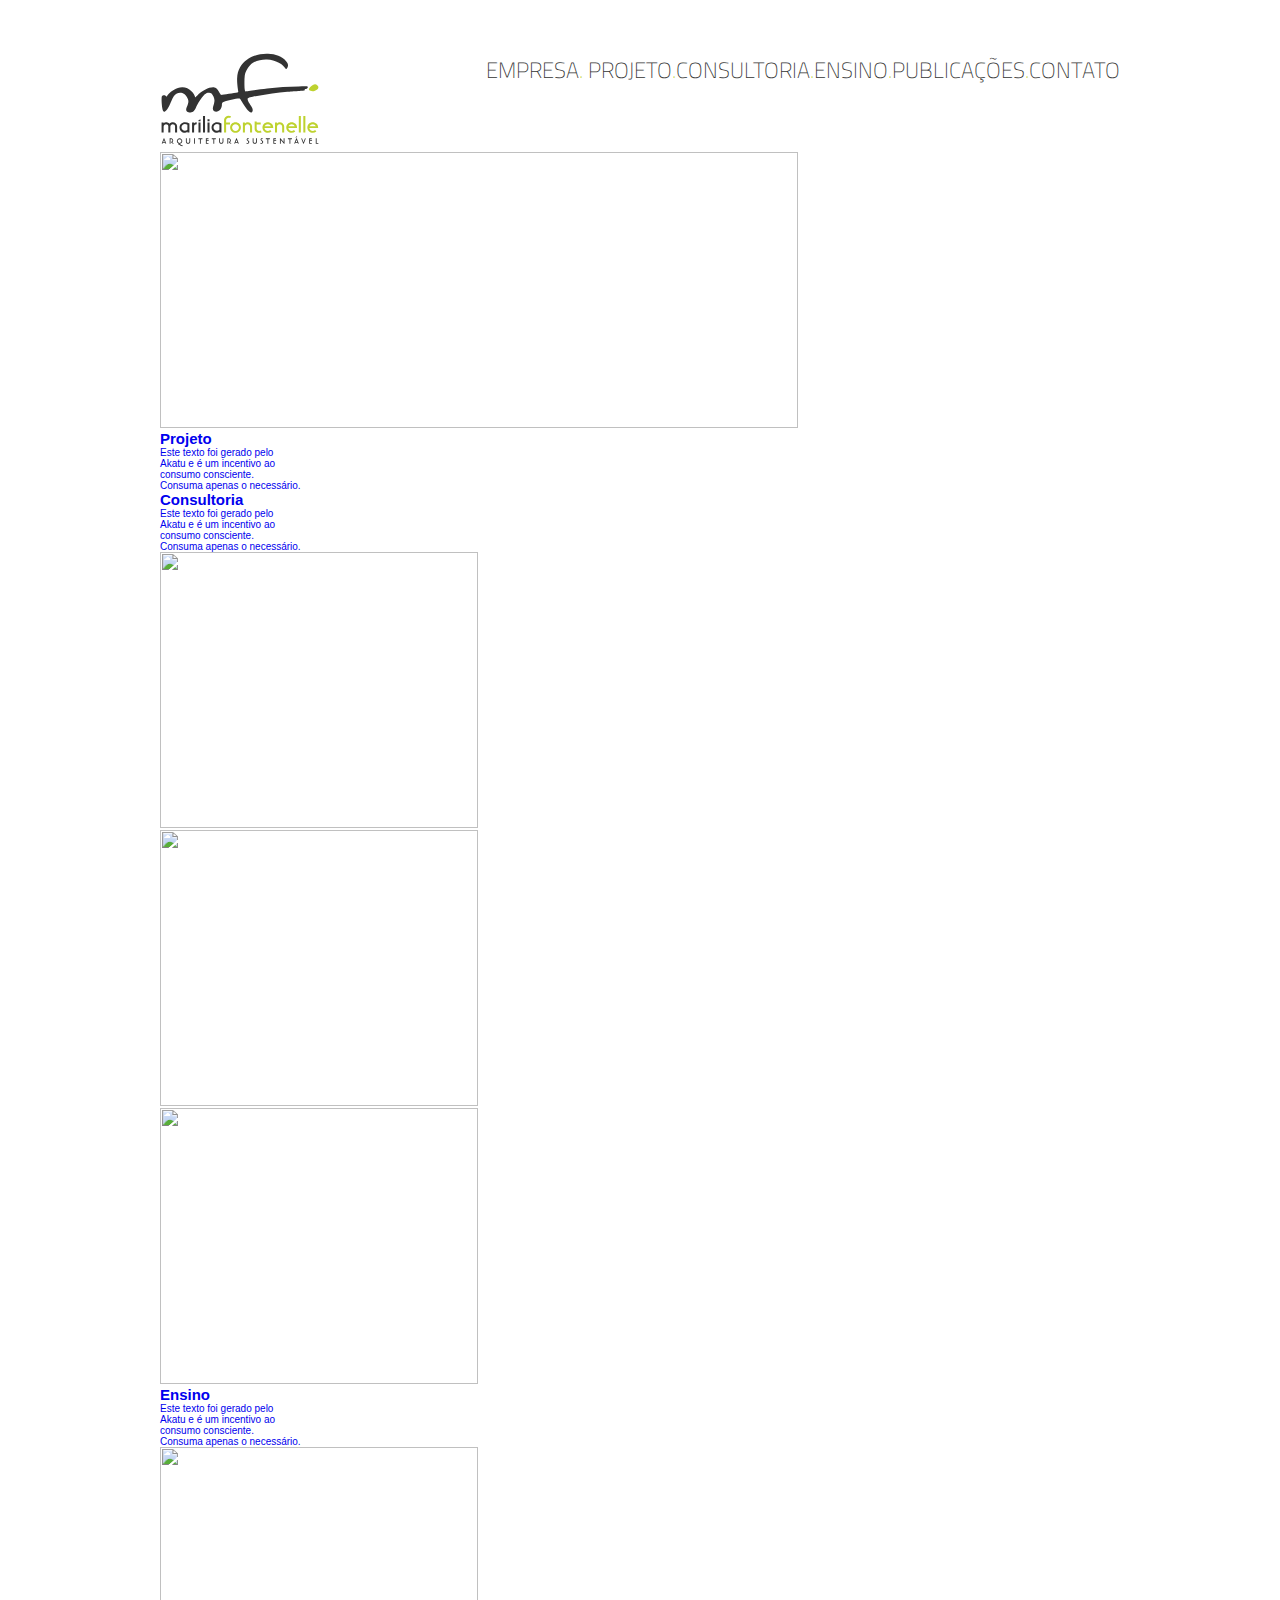
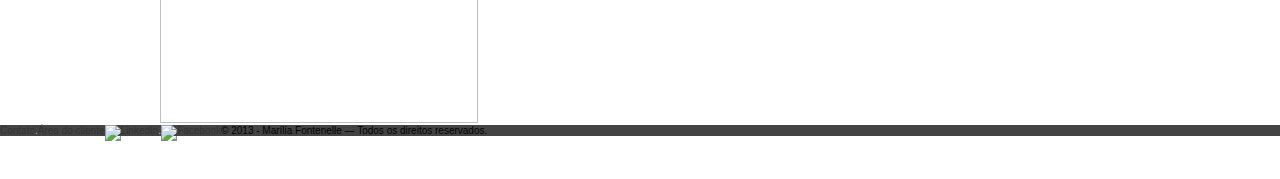
==== static/index.html @ a965dfe5 "Just starting to play." ====
<!doctype html>
<html lang="pt-br">
<head>
	<meta charset="UTF-8">
	<title>Marília Fontenelle | Arquitetura Sustentável</title>
	<link href="css/screen.css" media="screen" rel="stylesheet">
</head>
<body>
	<div class="wrap">
		<header class="head">
			<h1 class="logo"><img src="img/logo.svg" alt="Marília Fontenelle" class="logo-img" width="160" height="94"></h1>
			<nav class="nav">
				<ul class="menu">
					<li class="menu-item"><a href="#">Empresa</a></li>
					<li class="menu-item">
						<a href="#">Projeto</a>
						<ul class="submenu">
							<li class="menu-item"><a href="#">Arquitetura</a></li>
							<li class="menu-item"><a href="#">Interiores</a></li>
							<li class="menu-item"><a href="#">Portfolio</a></li>
						</ul>
					</li>
					<li class="menu-item"><a href="#">Consultoria</a></li>
					<li class="menu-item"><a href="#">Ensino</a></li>
					<li class="menu-item"><a href="#">Publicações</a></li>
					<li class="menu-item item-contato"><a href="#">Contato</a></li>
				</ul>
				<ul class="lang-menu">
					<li class="lang-item"><a href="#">Português</a></li>
					<li class="lang-item"><a href="#">Inglês</a></li>
				</ul>
			</nav>
		</header>
		<hr>
		<div class="body" role="main">
			<div class="mosaic">
				<div class="mosaic-row">
					<div class="mosaic-wide"><img src="" alt="" class="block" width="638" height="276"></div>
					<div class="mosaic-text">
						<a href="#">
							<h2 class="mosaic-title">Projeto</h2>
							<p class="mosaic-excerpt">Este texto foi gerado pelo<br>Akatu e é um incentivo ao<br>consumo consciente.<br>Consuma apenas o necessário.</p>
						</a>
					</div>
				</div>
				<div class="mosaic-row">
					<div class="mosaic-text">
						<a href="#">
							<h2 class="mosaic-title">Consultoria</h2>
							<p class="mosaic-excerpt">Este texto foi gerado pelo<br>Akatu e é um incentivo ao<br>consumo consciente.<br>Consuma apenas o necessário.</p>
						</a>
					</div>
					<div class="mosaic-image"><img src="" alt="" class="block" width="318" height="276"></div>
					<div class="mosaic-image"><img src="" alt="" class="block" width="318" height="276"></div>
				</div>
				<div class="mosaic-row">
					<div class="mosaic-image"><img src="" alt="" class="block" width="318" height="276"></div>
					<div class="mosaic-text">
						<a href="#">
							<h2 class="mosaic-title">Ensino</h2>
							<p class="mosaic-excerpt">Este texto foi gerado pelo<br>Akatu e é um incentivo ao<br>consumo consciente.<br>Consuma apenas o necessário.</p>
						</a>
					</div>
					<div class="mosaic-image"><img src="" alt="" class="block" width="318" height="276"></div>
				</div>
			</div>
		</div>
	</div>
	<hr>
	<footer class="foot">
		<ul class="menu-foot">
			<li class="menu-item"><a href="#">Contato</a></li>
			<li class="menu-item"><a href="#">Área do cliente</a></li>
		</ul>
		<ul class="menu-social">
			<li class="menu-item item-in"><a href="#"><img src="" alt="LinkedIn" width="16" height="16"></a></li>
			<li class="menu-item item-fb"><a href="#"><img src="" alt="Facebook" width="16" height="16"></a></li>
		</ul>
		<p class="copyright">© 2013 - Marília Fontenelle — Todos os direitos reservados.</p>
	</footer>
</body>
</html>
---- static/css/screen.css ----
@import url(http://fonts.googleapis.com/css?family=Lato|Titillium+Web:400,200,300);*{margin:0;padding:0}html,body{height:100%}html{font-size:16px}body{font:62.5% sans-serif}hr{display:none}li{list-style:none}a{text-decoration:none}.wrap{min-height:100%}.head{margin:0 auto;padding:5.3em 0 2.8em;width:96em}.body{clear:both;margin:0 auto;padding-bottom:5.4em;width:96em}.foot{background:#434343;margin-top:-5.4em;position:relative}.logo{float:left}.nav{float:right;font:200 22px "Titillium Web",sans-serif;text-transform:uppercase}.menu-item{float:left}.menu-item:before{color:#bdd130;content:'.'}.menu-item:first-child:before{content:''}.menu-item a{color:#333}.submenu{display:none}.lang-menu{display:none}
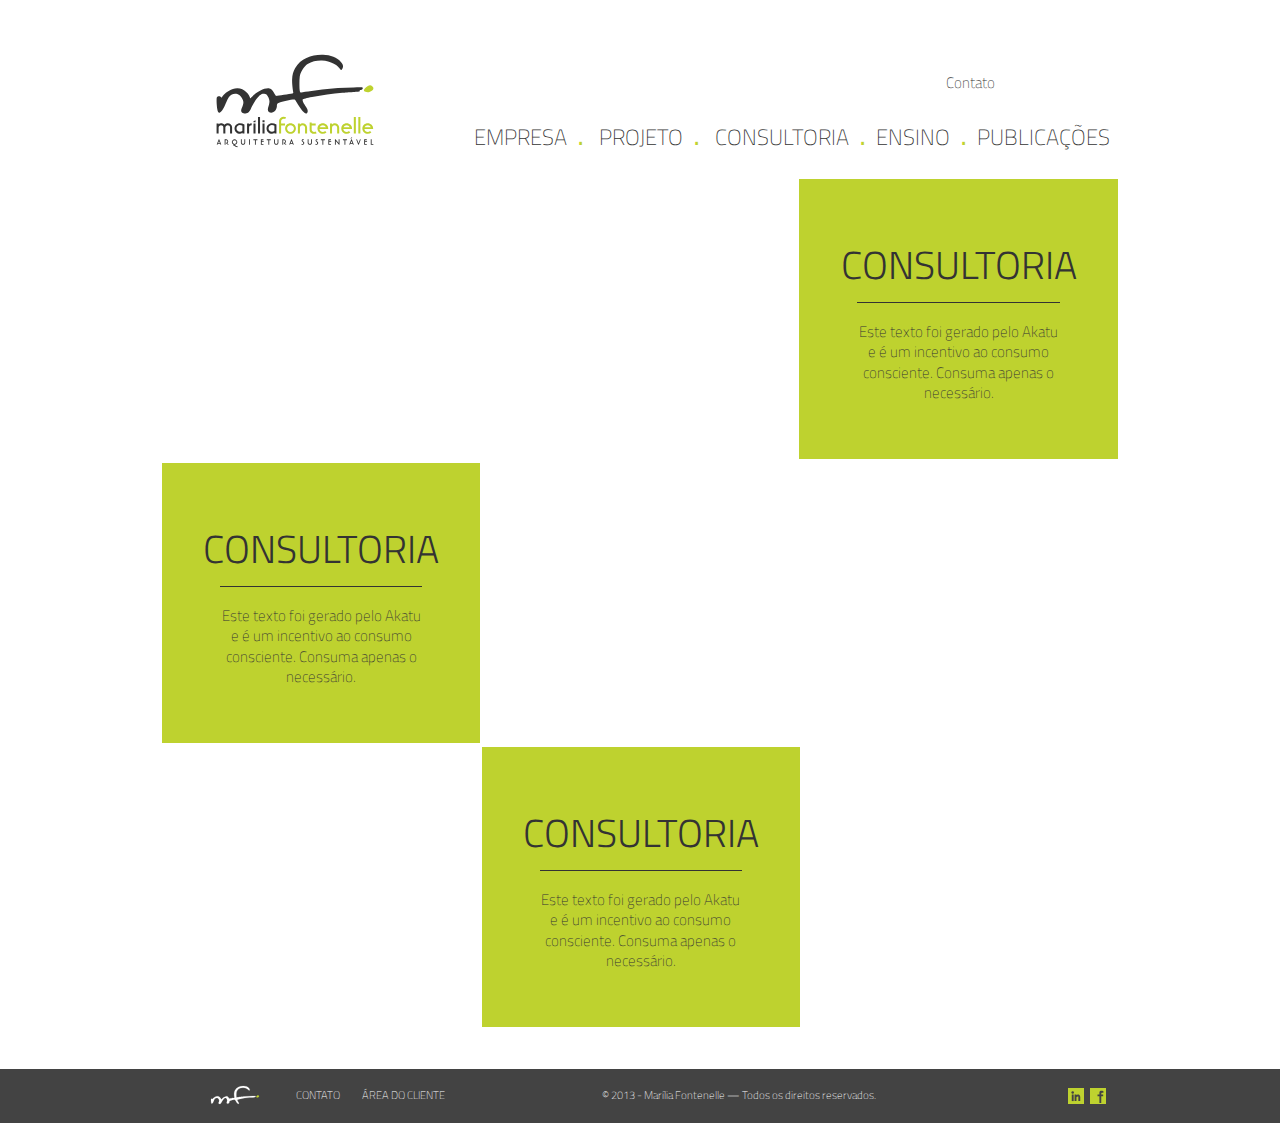
==== commit c370cbe4: "…" ====
--- a/static/index.html
+++ b/static/index.html
@@ -7,11 +7,30 @@
 </head>
 <body>
 	<div class="wrap">
+		<article id="about" class="hentry">
+			<div class="column-1">
+				<h1 class="big-title entry-title">Somos um escritório, mas esse texto foi gerado pelo Akatu e é um incentivo ao consumo consciente.</h1>
+				<div class="entry-content">
+					<p>Consuma apenas o necessário. Reflita sobre suas reais <strong>necessidades</strong> e procure viver com menos. <strong>Os impactos de seu consumo</strong>. Leve em consideração o meio ambiente e a sociedade em suas escolhas de consumo.</p>
+					<p>Reflita sobre suas reais necessidades e procure viver com menos. Os impactos de seu consumo. Leve em consideração o meio ambiente e a sociedade em suas escolhas de consumo.</p>
+					<p><a href="#" class="big-button">Fale conosco</a></p>
+				</div>
+			</div>
+			<div class="column-2">
+				<figure class="marilia">
+					<img src="http://dummyimage.com/320x174" alt="" class="marilia-avatar" width="320" height="174">
+					<figcaption class="default-title">Marília Fontenelle</figcaption>
+				</figure>
+				<p>Consuma apenas o necessário.<br>Reflita sobre suas reais necessidades e procure viver com menos. Os impactos de seu consumo. Leve em consideração o meio ambiente e a sociedade em suas escolhas de consumo.</p>
+				<p><a href="#" class="small-button">Currículo Lates</a></p>
+			</div>
+		</article>
+		<!-- // -->
 		<header class="head">
 			<h1 class="logo"><img src="img/logo.svg" alt="Marília Fontenelle" class="logo-img" width="160" height="94"></h1>
 			<nav class="nav">
 				<ul class="menu">
-					<li class="menu-item"><a href="#">Empresa</a></li>
+					<li class="menu-item"><a href="#about">Empresa</a></li>
 					<li class="menu-item">
 						<a href="#">Projeto</a>
 						<ul class="submenu">
@@ -20,10 +39,18 @@
 							<li class="menu-item"><a href="#">Portfolio</a></li>
 						</ul>
 					</li>
-					<li class="menu-item"><a href="#">Consultoria</a></li>
+					<li class="menu-item">
+						<a href="archive.html">Consultoria</a>
+						<ul class="submenu">
+							<li class="menu-item"><a href="#">Conforto Lumínico</a></li>
+							<li class="menu-item"><a href="#">Conforto Térmico</a></li>
+							<li class="menu-item"><a href="#">Certificações</a></li>
+							<li class="menu-item"><a href="#">Apoio técnico compra de imóvel</a></li>
+						</ul>
+					</li>
 					<li class="menu-item"><a href="#">Ensino</a></li>
 					<li class="menu-item"><a href="#">Publicações</a></li>
-					<li class="menu-item item-contato"><a href="#">Contato</a></li>
+					<li class="menu-item item-contact"><a href="#">Contato</a></li>
 				</ul>
 				<ul class="lang-menu">
 					<li class="lang-item"><a href="#">Português</a></li>
@@ -34,34 +61,65 @@
 		<hr>
 		<div class="body" role="main">
 			<div class="mosaic">
-				<div class="mosaic-row">
-					<div class="mosaic-wide"><img src="" alt="" class="block" width="638" height="276"></div>
-					<div class="mosaic-text">
-						<a href="#">
-							<h2 class="mosaic-title">Projeto</h2>
-							<p class="mosaic-excerpt">Este texto foi gerado pelo<br>Akatu e é um incentivo ao<br>consumo consciente.<br>Consuma apenas o necessário.</p>
-						</a>
+				<div class="mosaic-wide">
+					<div class="mosaic-image" style="background-image:url(http://dummyimage.com/638x276)"></div>
+					<div class="mosaic-cover">
+						<div class="table">
+							<div class="cell">
+								<h2 class="mosaic-title">Consultoria</h2>
+								<p class="mosaic-excerpt">Este texto foi gerado pelo Akatu e é um incentivo ao consumo consciente. Consuma apenas o necessário.</p>
+							</div>
+						</div>
+					</div>
+					<div class="mosaic-nav">
+						<ul class="mosaic-menu">
+							<li class="mosaic-item"><a href="#">Arquitetura</a></li>
+							<li class="mosaic-item"><a href="#">Interiores</a></li>
+							<li class="mosaic-item"><a href="#">Portfolio</a></li>
+						</ul>
 					</div>
 				</div>
-				<div class="mosaic-row">
-					<div class="mosaic-text">
-						<a href="#">
-							<h2 class="mosaic-title">Consultoria</h2>
-							<p class="mosaic-excerpt">Este texto foi gerado pelo<br>Akatu e é um incentivo ao<br>consumo consciente.<br>Consuma apenas o necessário.</p>
-						</a>
+				<div class="mosaic-narrow">
+					<div class="mosaic-image" style="background-image:url(http://dummyimage.com/318x276)"></div>
+					<div class="mosaic-cover">
+						<div class="table">
+							<div class="cell">
+								<h2 class="mosaic-title">Consultoria</h2>
+								<p class="mosaic-excerpt">Este texto foi gerado pelo Akatu e é um incentivo ao consumo consciente. Consuma apenas o necessário.</p>
+							</div>
+						</div>
 					</div>
-					<div class="mosaic-image"><img src="" alt="" class="block" width="318" height="276"></div>
-					<div class="mosaic-image"><img src="" alt="" class="block" width="318" height="276"></div>
+					<div class="mosaic-nav">
+						<ul class="mosaic-menu">
+							<li class="mosaic-item"><a href="#">Arquitetura</a></li>
+							<li class="mosaic-item"><a href="#">Interiores</a></li>
+							<li class="mosaic-item"><a href="#">Portfolio</a></li>
+						</ul>
+					</div>
 				</div>
-				<div class="mosaic-row">
-					<div class="mosaic-image"><img src="" alt="" class="block" width="318" height="276"></div>
-					<div class="mosaic-text">
-						<a href="#">
-							<h2 class="mosaic-title">Ensino</h2>
-							<p class="mosaic-excerpt">Este texto foi gerado pelo<br>Akatu e é um incentivo ao<br>consumo consciente.<br>Consuma apenas o necessário.</p>
-						</a>
+				<div class="mosaic-box">
+					<div class="mosaic-image" style="background-image:url(http://dummyimage.com/318x276)"></div>
+				</div>
+				<div class="mosaic-box">
+					<div class="mosaic-image" style="background-image:url(http://dummyimage.com/318x276)"></div>
+				</div>
+				<div class="mosaic-narrow">
+					<div class="mosaic-image" style="background-image:url(http://dummyimage.com/318x276)"></div>
+					<div class="mosaic-cover">
+						<div class="table">
+							<div class="cell">
+								<h2 class="mosaic-title">Consultoria</h2>
+								<p class="mosaic-excerpt">Este texto foi gerado pelo Akatu e é um incentivo ao consumo consciente. Consuma apenas o necessário.</p>
+							</div>
+						</div>
 					</div>
-					<div class="mosaic-image"><img src="" alt="" class="block" width="318" height="276"></div>
+					<div class="mosaic-nav">
+						<ul class="mosaic-menu">
+							<li class="mosaic-item"><a href="#">Arquitetura</a></li>
+							<li class="mosaic-item"><a href="#">Interiores</a></li>
+							<li class="mosaic-item"><a href="#">Portfolio</a></li>
+						</ul>
+					</div>
 				</div>
 			</div>
 		</div>
@@ -72,9 +130,9 @@
 			<li class="menu-item"><a href="#">Contato</a></li>
 			<li class="menu-item"><a href="#">Área do cliente</a></li>
 		</ul>
-		<ul class="menu-social">
-			<li class="menu-item item-in"><a href="#"><img src="" alt="LinkedIn" width="16" height="16"></a></li>
-			<li class="menu-item item-fb"><a href="#"><img src="" alt="Facebook" width="16" height="16"></a></li>
+		<ul class="social-menu">
+			<li class="social-item item-fb"><a href="#"><img src="img/ico-fb.svg" alt="Facebook" width="16" height="16"></a></li>
+			<li class="social-item item-in"><a href="#"><img src="img/ico-in.svg" alt="LinkedIn" width="16" height="16"></a></li>
 		</ul>
 		<p class="copyright">© 2013 - Marília Fontenelle — Todos os direitos reservados.</p>
 	</footer>
--- a/static/css/screen.css
+++ b/static/css/screen.css
@@ -1 +1,724 @@
-@import url(http://fonts.googleapis.com/css?family=Lato|Titillium+Web:400,200,300);*{margin:0;padding:0}html,body{height:100%}html{font-size:16px}body{font:62.5% sans-serif}hr{display:none}li{list-style:none}a{text-decoration:none}.wrap{min-height:100%}.head{margin:0 auto;padding:5.3em 0 2.8em;width:96em}.body{clear:both;margin:0 auto;padding-bottom:5.4em;width:96em}.foot{background:#434343;margin-top:-5.4em;position:relative}.logo{float:left}.nav{float:right;font:200 22px "Titillium Web",sans-serif;text-transform:uppercase}.menu-item{float:left}.menu-item:before{color:#bdd130;content:'.'}.menu-item:first-child:before{content:''}.menu-item a{color:#333}.submenu{display:none}.lang-menu{display:none}
+@import url(http://fonts.googleapis.com/css?family=Lato:300,400,700|Titillium+Web:400,300,200,600);
+/* Tags */
+* {
+  margin: 0;
+  padding: 0; }
+
+html, body {
+  height: 100%; }
+
+html {
+  font-size: 16px; }
+
+body {
+  background: #434343;
+  font: 62.5% sans-serif;
+  min-width: 98em; }
+
+hr, legend {
+  display: none; }
+
+fieldset {
+  border: 0 none; }
+
+li {
+  list-style: none; }
+
+a {
+  text-decoration: none; }
+  a:focus, a:active {
+    position: relative;
+    top: 1px; }
+
+/* Layout */
+.wrap {
+  background: #fff;
+  min-height: 100%;
+  overflow: hidden; }
+
+.head {
+  margin: 0 auto;
+  padding: 5.4em 0 2.3em;
+  position: relative;
+  width: 96em;
+  z-index: 10; }
+  .head:before, .head:after {
+    content: " ";
+    display: table; }
+  .head:after {
+    clear: both; }
+  .head {
+    *zoom: 1; }
+
+.body {
+  clear: both;
+  margin: 0 auto;
+  padding-bottom: 5.4em;
+  width: 96em; }
+  .body:before, .body:after {
+    content: " ";
+    display: table; }
+  .body:after {
+    clear: both; }
+  .body {
+    *zoom: 1; }
+
+.torso {
+  clear: both;
+  padding-bottom: 5.4em; }
+  .torso:before, .torso:after {
+    content: " ";
+    display: table; }
+  .torso:after {
+    clear: both; }
+  .torso {
+    *zoom: 1; }
+
+.foot {
+  background: #434343;
+  margin-top: -5.4em;
+  min-height: 5.4em;
+  position: relative; }
+
+/* Header */
+.logo {
+  float: left;
+  font-size: 1em;
+  padding-left: 5.5em; }
+
+.logo-img {
+  display: block;
+  height: 9.4em;
+  width: 16em; }
+
+.nav {
+  float: right;
+  padding: 6.6em 1em 0 0; }
+
+.menu-item {
+  float: left;
+  font: 200 2.2em "Titillium Web", sans-serif;
+  margin-left: 1em;
+  position: relative;
+  text-transform: uppercase; }
+  .menu-item:before {
+    color: #bed22f;
+    content: '.';
+    font-weight: 600;
+    position: relative;
+    left: -.5em; }
+  .menu-item:first-child:before {
+    content: '';
+    display: none; }
+  .menu-item a {
+    color: #333333;
+    -webkit-transition: color 0.25s ease-out;
+    -moz-transition: color 0.25s ease-out;
+    -o-transition: color 0.25s ease-out;
+    transition: color 0.25s ease-out; }
+    .menu-item a:hover, .menu-item a:focus {
+      color: #bed22f; }
+    .menu-item a:active {
+      position: relative;
+      top: 1px; }
+
+.item-contact {
+  font-size: 1.5em;
+  position: absolute;
+  right: 8.35em;
+  text-transform: none;
+  top: 4.7em; }
+  .item-contact:before {
+    display: none; }
+
+.submenu {
+  background: #fff;
+  background: rgba(255, 255, 255, 0.9);
+  display: none;
+  font-size: .45em;
+  left: -.5em;
+  padding: 1.6em 0 .6em;
+  position: absolute;
+  top: 3em; }
+
+.menu-item:hover .submenu {
+  display: block; }
+
+.submenu .menu-item {
+  float: none;
+  font: 400 1.3em "Titillium Web", sans-serif;
+  margin: 0; }
+  .submenu .menu-item:before {
+    display: none; }
+
+.submenu a {
+  display: block;
+  padding: 0 1.2em .3em;
+  white-space: nowrap; }
+
+.lang-menu {
+  display: none; }
+
+/* Footer */
+.menu-foot {
+  background: url(../img/mini-logo.svg) no-repeat 5em center;
+  background-size: 5em 2em;
+  margin: 0 auto;
+  overflow: hidden;
+  padding-left: 13.6em;
+  position: relative;
+  top: .4em;
+  width: 82.4em; }
+  .menu-foot .menu-item {
+    float: left;
+    font: 200 1.1em "Titillium Web", sans-serif;
+    margin: 0 2em 0 0; }
+    .menu-foot .menu-item:before {
+      display: none; }
+    .menu-foot .menu-item a {
+      color: #fff;
+      display: block;
+      line-height: 4em;
+      text-transform: uppercase; }
+      .menu-foot .menu-item a:hover, .menu-foot .menu-item a:focus, .menu-foot .menu-item a:active {
+        color: #bed22f; }
+
+.copyright {
+  color: #fff;
+  font: 200 1.1em "Titillium Web", sans-serif;
+  left: 47%;
+  line-height: 4em;
+  position: absolute;
+  top: .4em; }
+
+.social-menu {
+  margin-right: -46.9em;
+  position: absolute;
+  right: 50%;
+  top: 1.6em; }
+  .social-menu:hover .social-item {
+    opacity: .3; }
+    .social-menu:hover .social-item:hover {
+      opacity: 1; }
+
+.social-item {
+  float: right;
+  padding: .3em;
+  -webkit-transition: opacity 0.25s ease-out;
+  -moz-transition: opacity 0.25s ease-out;
+  -o-transition: opacity 0.25s ease-out;
+  transition: opacity 0.25s ease-out; }
+  .social-item img {
+    display: block; }
+
+/* Home */
+.mosaic {
+  padding-bottom: 4em;
+  overflow: hidden;
+  text-align: center; }
+  .mosaic:before, .mosaic:after {
+    content: " ";
+    display: table; }
+  .mosaic:after {
+    clear: both; }
+  .mosaic {
+    *zoom: 1; }
+
+.mosaic-wide {
+  border: 2px solid #fff;
+  float: left;
+  position: relative;
+  width: 100%;
+  -webkit-box-sizing: border-box;
+  -moz-box-sizing: border-box;
+  box-sizing: border-box; }
+  .mosaic-wide .mosaic-image {
+    border-right: 0 none;
+    float: left;
+    width: 66.66%; }
+  .mosaic-wide .mosaic-nav {
+    background: #222222;
+    /* Old browsers */
+    background-image: -moz-linear-gradient(left, #222222 0%, #333333 15%);
+    /* FF3.6+ */
+    background-image: -webkit-gradient(linear, left top, right top, color-stop(0%, #222222), color-stop(15%, #333333));
+    /* Chrome,Safari4+ */
+    background-image: -webkit-linear-gradient(left, #222222 0%, #333333 15%);
+    /* Chrome10+,Safari5.1+ */
+    background-image: -o-linear-gradient(left, #222222 0%, #333333 15%);
+    /* Opera 11.10+ */
+    background-image: -ms-linear-gradient(left, #222222 0%, #333333 15%);
+    /* IE10+ */
+    background-image: linear-gradient(to right, #222222 0%, #333333 15%);
+    /* W3C */
+    border-left: 0 none;
+    float: right;
+    padding-left: 1%;
+    width: 21%; }
+  .mosaic-wide .mosaic-cover {
+    right: 0;
+    width: 33.33%; }
+  .mosaic-wide:hover .mosaic-cover {
+    right: 21%; }
+
+.mosaic-narrow {
+  border: 2px solid #fff;
+  float: left;
+  position: relative;
+  width: 66.67%;
+  -webkit-box-sizing: border-box;
+  -moz-box-sizing: border-box;
+  box-sizing: border-box; }
+  .mosaic-narrow .mosaic-image {
+    border-left: 0 none;
+    float: right;
+    width: 50%; }
+  .mosaic-narrow .mosaic-nav {
+    background: #333333;
+    /* Old browsers */
+    background-image: -moz-linear-gradient(left, #333333 85%, #222222 100%);
+    /* FF3.6+ */
+    background-image: -webkit-gradient(linear, left top, right top, color-stop(85%, #333333), color-stop(100%, #222222));
+    /* Chrome,Safari4+ */
+    background-image: -webkit-linear-gradient(left, #333333 85%, #222222 100%);
+    /* Chrome10+,Safari5.1+ */
+    background-image: -o-linear-gradient(left, #333333 85%, #222222 100%);
+    /* Opera 11.10+ */
+    background-image: -ms-linear-gradient(left, #333333 85%, #222222 100%);
+    /* IE10+ */
+    background-image: linear-gradient(to right, #333333 85%, #222222 100%);
+    /* W3C */
+    border-right: 0 none;
+    padding-right: 1%;
+    width: 32%; }
+  .mosaic-narrow .mosaic-cover {
+    left: 0;
+    width: 50%; }
+  .mosaic-narrow:hover .mosaic-cover {
+    left: 32%; }
+
+.mosaic-box {
+  border: 2px solid #fff;
+  float: left;
+  width: 33.33%;
+  -webkit-box-sizing: border-box;
+  -moz-box-sizing: border-box;
+  box-sizing: border-box; }
+
+.mosaic-image {
+  background-position: center;
+  background-size: cover;
+  display: block;
+  height: 28em; }
+
+.mosaic-nav {
+  background: #333333;
+  display: table;
+  float: left;
+  height: 28em; }
+
+.mosaic-menu {
+  display: table-cell;
+  vertical-align: middle; }
+
+.mosaic-item {
+  border-top: 1px solid #fff;
+  display: block;
+  font: 300 2.3em "Titillium Web", sans-serif;
+  margin: 0 12%;
+  text-transform: uppercase; }
+  .mosaic-item:first-child {
+    border: 0 none; }
+  .mosaic-item a {
+    color: #fff;
+    display: block;
+    padding: .2em 0;
+    -webkit-transition: color 0.25s ease-out;
+    -moz-transition: color 0.25s ease-out;
+    -o-transition: color 0.25s ease-out;
+    transition: color 0.25s ease-out; }
+    .mosaic-item a:hover, .mosaic-item a:focus, .mosaic-item a:active {
+      color: #bed22f; }
+
+.mosaic-cover {
+  background: #bed22f;
+  height: 28em;
+  position: absolute;
+  top: 0;
+  -webkit-transition: all 0.25s ease-out;
+  -moz-transition: all 0.25s ease-out;
+  -o-transition: all 0.25s ease-out;
+  transition: all 0.25s ease-out; }
+
+.table {
+  display: table;
+  height: 100%;
+  width: 100%; }
+
+.cell {
+  display: table-cell;
+  vertical-align: middle; }
+
+.mosaic-title {
+  color: #333333;
+  font: 300 3.9em "Titillium Web", sans-serif;
+  padding-bottom: .2em;
+  text-transform: uppercase; }
+
+.mosaic-excerpt {
+  border-top: 1px solid #333333;
+  color: #333333;
+  display: block;
+  font: 200 1.5em/1.35em "Titillium Web", sans-serif;
+  margin: 0 auto;
+  padding: 1.3em 0 0;
+  width: 13.5em; }
+
+/* Archive */
+.matrix {
+  padding-bottom: 4em; }
+  .matrix:before, .matrix:after {
+    content: " ";
+    display: table; }
+  .matrix:after {
+    clear: both; }
+  .matrix {
+    *zoom: 1; }
+
+.matrix-item {
+  border: 2px solid #fff;
+  float: left;
+  width: 33.33%;
+  -webkit-box-sizing: border-box;
+  -moz-box-sizing: border-box;
+  box-sizing: border-box; }
+  .matrix-item:hover .matrix-cover {
+    opacity: 1; }
+
+.matrix-cover {
+  background: #bed22f;
+  background: rgba(190, 210, 47, 0.95);
+  display: table;
+  height: 28em;
+  opacity: 0;
+  width: 100%;
+  -webkit-transition: opacity 0.25s ease-out;
+  -moz-transition: opacity 0.25s ease-out;
+  -o-transition: opacity 0.25s ease-out;
+  transition: opacity 0.25s ease-out; }
+
+.matrix-category,
+.matrix-title {
+  margin: 0 auto;
+  text-align: center;
+  text-transform: uppercase;
+  width: 80%; }
+
+.matrix-category {
+  color: #333333;
+  font: 400 1.4em "Titillium Web", sans-serif;
+  padding-bottom: .8em; }
+
+.matrix-title {
+  border-top: 1px solid #333333;
+  color: #333333;
+  font: 400 4.2em "Titillium Web", sans-serif; }
+
+/* Single */
+.header {
+  background: #efefef;
+  padding: 3em 0 0; }
+
+.header .wrap {
+  border-top: 2px solid #bed22f;
+  margin: 0 auto;
+  padding: 4.5em 7em;
+  width: 82em; }
+
+.heading {
+  float: left;
+  padding-left: 3%;
+  width: 34%; }
+
+.page-summary {
+  float: right;
+  font: 200 2.5em/1.2 "Titillium Web", sans-serif;
+  padding-right: 3%;
+  width: 57%; }
+
+.page-category {
+  color: #bed22f;
+  font: 400 1.8em "Titillium Web", sans-serif;
+  text-transform: uppercase; }
+
+.page-title {
+  font: 400 4.2em/1.2 "Titillium Web", sans-serif;
+  text-transform: uppercase; }
+
+.content .wrap {
+  border-top: 2px solid #434343;
+  margin: -2px auto 0;
+  padding: 4.5em 3em;
+  width: 78em; }
+
+.page-thumbnail img {
+  display: block; }
+
+.page-content,
+.page-sidebar {
+  background: #fff;
+  background: rgba(255, 255, 255, 0.95);
+  min-height: 20em;
+  position: relative;
+  top: -8.6em; }
+
+.page-content {
+  color: #434343;
+  float: left;
+  padding: 4em 2%;
+  width: 56%; }
+  .page-content p {
+    font: 300 1.6em/1.4 "Lato", sans-serif;
+    margin-bottom: 1.4em; }
+  .page-content h3, .page-content h4, .page-content h5, .page-content h6 {
+    font: 300 1.6em/1.4 "Lato", sans-serif;
+    text-transform: uppercase; }
+
+.page-sidebar {
+  float: right;
+  width: 40%; }
+
+/* Pages */
+#about,
+#contact {
+  color: #333333;
+  height: 0;
+  overflow: hidden;
+  position: relative;
+  -webkit-transition: height 0.8s ease-out;
+  -moz-transition: height 0.8s ease-out;
+  -o-transition: height 0.8s ease-out;
+  transition: height 0.8s ease-out; }
+  #about p,
+  #contact p {
+    font: 300 1.8em/1.44 "Lato", sans-serif;
+    margin-top: 1.44em; }
+    #about p strong,
+    #contact p strong {
+      font-weight: 700; }
+  #about:target,
+  #contact:target {
+    height: 63em; }
+
+#about {
+  background: #bed22f;
+  /* Old browsers */
+  background-image: -moz-linear-gradient(left, #bed22f 0%, #bed22f 58.5%, #b9ce2b 58.5%, #b9ce2b 100%);
+  /* FF3.6+ */
+  background-image: -webkit-gradient(linear, left top, right top, color-stop(0%, #bed22f), color-stop(58.5%, #bed22f), color-stop(58.5%, #b9ce2b), color-stop(100%, #b9ce2b));
+  /* Chrome,Safari4+ */
+  background-image: -webkit-linear-gradient(left, #bed22f 0%, #bed22f 58.5%, #b9ce2b 58.5%, #b9ce2b 100%);
+  /* Chrome10+,Safari5.1+ */
+  background-image: -o-linear-gradient(left, #bed22f 0%, #bed22f 58.5%, #b9ce2b 58.5%, #b9ce2b 100%);
+  /* Opera 11.10+ */
+  background-image: -ms-linear-gradient(left, #bed22f 0%, #bed22f 58.5%, #b9ce2b 58.5%, #b9ce2b 100%);
+  /* IE10+ */
+  background-image: linear-gradient(to right, #bed22f 0%, #bed22f 58.5%, #b9ce2b 58.5%, #b9ce2b 100%);
+  /* W3C */
+  background-position: center;
+  background-repeat: no-repeat;
+  background-size: 104em 100%; }
+  #about .column-1 {
+    left: 50%;
+    margin-left: -44em;
+    position: absolute;
+    top: 6em;
+    width: 50em; }
+  #about .column-2 {
+    left: 50%;
+    margin-left: 12em;
+    position: absolute;
+    top: 6em;
+    width: 32em; }
+
+#contact {
+  background: #bed22f;
+  /* Old browsers */
+  background-image: -moz-linear-gradient(left, #bed22f 0%, #b9ce2b 0%, #b9ce2b 50%, #bed22f 50%, #bed22f 100%);
+  /* FF3.6+ */
+  background-image: -webkit-gradient(linear, left top, right top, color-stop(0%, #bed22f), color-stop(0%, #b9ce2b), color-stop(50%, #b9ce2b), color-stop(50%, #bed22f), color-stop(100%, #bed22f));
+  /* Chrome,Safari4+ */
+  background-image: -webkit-linear-gradient(left, #bed22f 0%, #b9ce2b 0%, #b9ce2b 50%, #bed22f 50%, #bed22f 100%);
+  /* Chrome10+,Safari5.1+ */
+  background-image: -o-linear-gradient(left, #bed22f 0%, #b9ce2b 0%, #b9ce2b 50%, #bed22f 50%, #bed22f 100%);
+  /* Opera 11.10+ */
+  background-image: -ms-linear-gradient(left, #bed22f 0%, #b9ce2b 0%, #b9ce2b 50%, #bed22f 50%, #bed22f 100%);
+  /* IE10+ */
+  background-image: linear-gradient(to right, #bed22f 0%, #b9ce2b 0%, #b9ce2b 50%, #bed22f 50%, #bed22f 100%);
+  /* W3C */
+  background-position: center;
+  background-repeat: no-repeat;
+  background-size: 96em 100%; }
+  #contact .column-1 {
+    left: 50%;
+    margin-left: -44em;
+    position: absolute;
+    top: 6em; }
+  #contact .column-2 {
+    left: 50%;
+    margin-left: 6em;
+    position: absolute;
+    top: 6em;
+    width: 32.6em; }
+
+.marilia img {
+  display: block;
+  height: auto;
+  margin-bottom: 2.6em;
+  width: 100%; }
+
+.big-title {
+  font: 200 3.5em/1.2 "Titillium Web", sans-serif; }
+
+.default-title {
+  font: 200 2.8em "Titillium Web", sans-serif; }
+
+.big-button {
+  border: 2px solid #333333;
+  color: #333333;
+  display: inline-block;
+  font: 300 1.77em "Titillium Web", sans-serif;
+  padding: .1em .6em;
+  text-transform: uppercase;
+  -webkit-transition: all 0.25s ease-out;
+  -moz-transition: all 0.25s ease-out;
+  -o-transition: all 0.25s ease-out;
+  transition: all 0.25s ease-out; }
+  .big-button:hover, .big-button:focus, .big-button:active {
+    background: #333333;
+    color: #bed22f; }
+
+.small-button {
+  background: #9db814;
+  color: #333333;
+  display: inline-block;
+  font: 400 0.7em "Titillium Web", sans-serif;
+  padding: .15em .65em;
+  text-transform: uppercase;
+  -webkit-transition: all 0.25s ease-out;
+  -moz-transition: all 0.25s ease-out;
+  -o-transition: all 0.25s ease-out;
+  transition: all 0.25s ease-out; }
+  .small-button:hover, .small-button:focus, .small-button:active {
+    background: #333333;
+    color: #bed22f; }
+
+.contact-me {
+  margin-top: 4.5em;
+  width: 27em; }
+
+.my-item {
+  background: #b9ce2b;
+  color: #333333;
+  display: block;
+  font: 400 1.4em/2 "Titillium Web", sans-serif;
+  margin: 0 0 .9em 2.4em;
+  position: relative;
+  text-indent: .8em; }
+  .my-item a {
+    color: #333333;
+    display: block;
+    -webkit-transition: all 0.25s ease-out;
+    -moz-transition: all 0.25s ease-out;
+    -o-transition: all 0.25s ease-out;
+    transition: all 0.25s ease-out; }
+    .my-item a:hover, .my-item a:focus, .my-item a:active {
+      background: #333333;
+      color: #bed22f; }
+  .my-item:before {
+    background-color: #b9ce2b;
+    background-image: url(../img/icons.svg);
+    background-repeat: no-repeat;
+    background-size: 2.14em 6.43em;
+    content: ' ';
+    display: block;
+    height: 100%;
+    left: -2.3em;
+    position: absolute;
+    top: 0;
+    width: 2em; }
+
+.my-phone:before {
+  background-position: 0 -2.14em; }
+
+.my-skype:before {
+  background-position: 0 -4.29em; }
+
+.text,
+.area {
+  background: none;
+  border: 1px solid #333333;
+  color: #333333;
+  display: block;
+  font: 300 2.8em "Titillium Web", sans-serif;
+  margin: 0 0 .7em;
+  outline: none;
+  padding: 0 .5em;
+  width: 14.2em;
+  -webkit-box-sizing: border-box;
+  -moz-box-sizing: border-box;
+  box-sizing: border-box; }
+  .text::-webkit-input-placeholder,
+  .area::-webkit-input-placeholder {
+    /* WebKit browsers */
+    color: #333333; }
+  .text:-moz-placeholder,
+  .area:-moz-placeholder {
+    /* Mozilla Firefox 4 to 18 */
+    color: #333333; }
+  .text::-moz-placeholder,
+  .area::-moz-placeholder {
+    /* Mozilla Firefox 19+ */
+    color: #333333; }
+  .text:-ms-input-placeholder,
+  .area:-ms-input-placeholder {
+    /* Internet Explorer 10+ */
+    color: #333333; }
+  .text:focus::-webkit-input-placeholder,
+  .area:focus::-webkit-input-placeholder {
+    /* WebKit browsers */
+    color: transparent; }
+  .text:focus:-moz-placeholder,
+  .area:focus:-moz-placeholder {
+    /* Mozilla Firefox 4 to 18 */
+    color: transparent; }
+  .text:focus::-moz-placeholder,
+  .area:focus::-moz-placeholder {
+    /* Mozilla Firefox 19+ */
+    color: transparent; }
+  .text:focus:-ms-input-placeholder,
+  .area:focus:-ms-input-placeholder {
+    /* Internet Explorer 10+ */
+    color: transparent; }
+
+.button {
+  background: none;
+  border: 1px solid #333333;
+  color: #333333;
+  cursor: pointer;
+  display: inline-block;
+  font: 300 2.4em "Titillium Web", sans-serif;
+  outline: none;
+  padding: 0 .5em;
+  text-transform: uppercase;
+  width: auto;
+  -webkit-transition: all 0.25s ease-out;
+  -moz-transition: all 0.25s ease-out;
+  -o-transition: all 0.25s ease-out;
+  transition: all 0.25s ease-out; }
+  .button:hover, .button:focus, .button:active {
+    background: #333333;
+    color: #bed22f; }
+
+.submit {
+  text-align: right; }
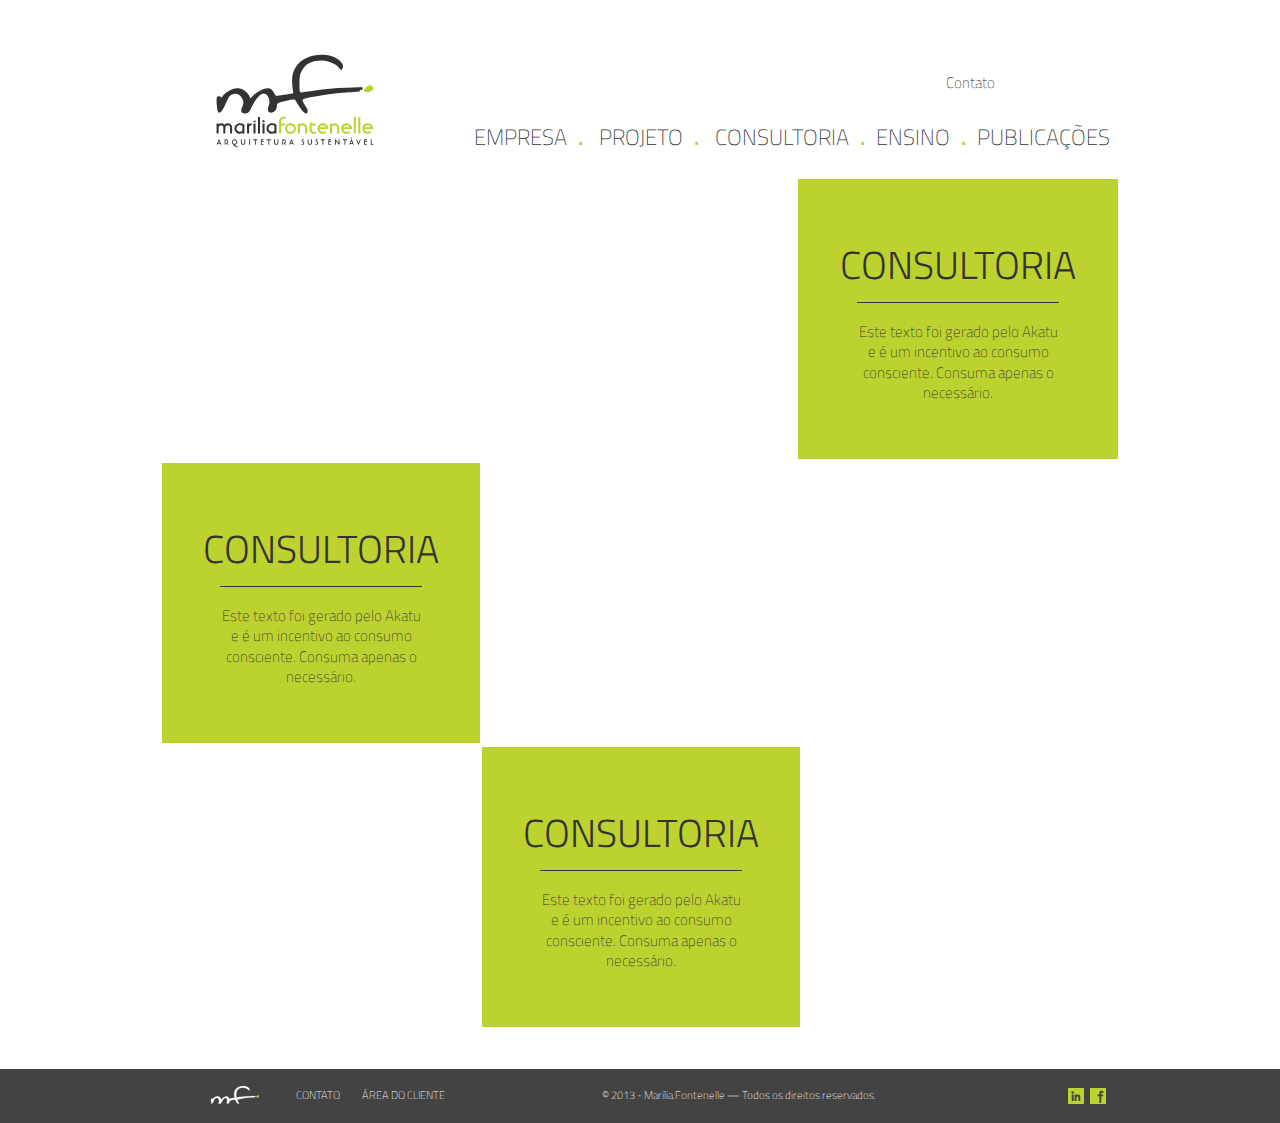
==== commit b0bb8653: "Page models and site navigation defined." ====
--- a/static/index.html
+++ b/static/index.html
@@ -2,55 +2,70 @@
 <html lang="pt-br">
 <head>
 	<meta charset="UTF-8">
+	<meta name="robots" content="noindex">
 	<title>Marília Fontenelle | Arquitetura Sustentável</title>
 	<link href="css/screen.css" media="screen" rel="stylesheet">
 </head>
 <body>
 	<div class="wrap">
-		<article id="about" class="hentry">
-			<div class="column-1">
-				<h1 class="big-title entry-title">Somos um escritório, mas esse texto foi gerado pelo Akatu e é um incentivo ao consumo consciente.</h1>
-				<div class="entry-content">
-					<p>Consuma apenas o necessário. Reflita sobre suas reais <strong>necessidades</strong> e procure viver com menos. <strong>Os impactos de seu consumo</strong>. Leve em consideração o meio ambiente e a sociedade em suas escolhas de consumo.</p>
-					<p>Reflita sobre suas reais necessidades e procure viver com menos. Os impactos de seu consumo. Leve em consideração o meio ambiente e a sociedade em suas escolhas de consumo.</p>
-					<p><a href="#" class="big-button">Fale conosco</a></p>
-				</div>
-			</div>
-			<div class="column-2">
-				<figure class="marilia">
-					<img src="http://dummyimage.com/320x174" alt="" class="marilia-avatar" width="320" height="174">
-					<figcaption class="default-title">Marília Fontenelle</figcaption>
-				</figure>
-				<p>Consuma apenas o necessário.<br>Reflita sobre suas reais necessidades e procure viver com menos. Os impactos de seu consumo. Leve em consideração o meio ambiente e a sociedade em suas escolhas de consumo.</p>
-				<p><a href="#" class="small-button">Currículo Lates</a></p>
-			</div>
-		</article>
+		<!-- Fixed Nav -->
+		<!-- <div class="fixed-nav">
+			<ul class="fixed-menu">
+				<li class="menu-item"><a href="index.html#about">Empresa</a></li>
+				<li class="menu-item">
+					<a href="archive.html">Projeto</a>
+					<ul class="submenu">
+						<li class="menu-item"><a href="archive.html">Arquitetura</a></li>
+						<li class="menu-item"><a href="archive.html">Interiores</a></li>
+						<li class="menu-item"><a href="archive.html">Portfolio</a></li>
+					</ul>
+				</li>
+				<li class="menu-item">
+					<a href="archive.html">Consultoria</a>
+					<ul class="submenu">
+						<li class="menu-item"><a href="page.html">Conforto Lumínico</a></li>
+						<li class="menu-item"><a href="page.html">Conforto Térmico</a></li>
+						<li class="menu-item"><a href="page.html">Certificações</a></li>
+						<li class="menu-item"><a href="page.html">Apoio técnico compra de imóvel</a></li>
+						<li class="menu-item"><a href="archive.html">Portfolio</a></li>
+					</ul>
+				</li>
+				<li class="menu-item"><a href="page.html">Ensino</a></li>
+				<li class="menu-item"><a href="page.html">Publicações</a></li>
+				<li class="menu-item item-contact"><a href="index.html#contact">Contato</a></li>
+			</ul>
+			<ul class="lang-menu">
+				<li class="lang-item"><a href="#">Português</a></li>
+				<li class="lang-item"><a href="#">Inglês</a></li>
+			</ul>
+		</div> -->
 		<!-- // -->
 		<header class="head">
 			<h1 class="logo"><img src="img/logo.svg" alt="Marília Fontenelle" class="logo-img" width="160" height="94"></h1>
 			<nav class="nav">
 				<ul class="menu">
-					<li class="menu-item"><a href="#about">Empresa</a></li>
+					<li class="menu-item"><a href="about.html">Empresa</a></li>
 					<li class="menu-item">
-						<a href="#">Projeto</a>
+						<a href="archive.html">Projeto</a>
 						<ul class="submenu">
-							<li class="menu-item"><a href="#">Arquitetura</a></li>
-							<li class="menu-item"><a href="#">Interiores</a></li>
-							<li class="menu-item"><a href="#">Portfolio</a></li>
+							<li class="menu-item"><a href="page.html">Arquitetura</a></li>
+							<li class="menu-item"><a href="page.html">Interiores</a></li>
+							<li class="menu-item"><a href="archive.html">Portfolio</a></li>
 						</ul>
 					</li>
 					<li class="menu-item">
 						<a href="archive.html">Consultoria</a>
 						<ul class="submenu">
-							<li class="menu-item"><a href="#">Conforto Lumínico</a></li>
-							<li class="menu-item"><a href="#">Conforto Térmico</a></li>
-							<li class="menu-item"><a href="#">Certificações</a></li>
-							<li class="menu-item"><a href="#">Apoio técnico compra de imóvel</a></li>
+							<li class="menu-item"><a href="page.html">Conforto Lumínico</a></li>
+							<li class="menu-item"><a href="page.html">Conforto Térmico</a></li>
+							<li class="menu-item"><a href="page.html">Certificações</a></li>
+							<li class="menu-item"><a href="page.html">Apoio técnico compra de imóvel</a></li>
+							<li class="menu-item"><a href="archive.html">Portfolio</a></li>
 						</ul>
 					</li>
-					<li class="menu-item"><a href="#">Ensino</a></li>
-					<li class="menu-item"><a href="#">Publicações</a></li>
-					<li class="menu-item item-contact"><a href="#">Contato</a></li>
+					<li class="menu-item"><a href="page.html">Ensino</a></li>
+					<li class="menu-item"><a href="archive.html">Publicações</a></li>
+					<li class="menu-item item-contact"><a href="contact.html">Contato</a></li>
 				</ul>
 				<ul class="lang-menu">
 					<li class="lang-item"><a href="#">Português</a></li>
@@ -127,7 +142,7 @@
 	<hr>
 	<footer class="foot">
 		<ul class="menu-foot">
-			<li class="menu-item"><a href="#">Contato</a></li>
+			<li class="menu-item"><a href="contact.html">Contato</a></li>
 			<li class="menu-item"><a href="#">Área do cliente</a></li>
 		</ul>
 		<ul class="social-menu">
--- a/static/css/screen.css
+++ b/static/css/screen.css
@@ -1,135 +1,174 @@
-@import url(http://fonts.googleapis.com/css?family=Lato:300,400,700|Titillium+Web:400,300,200,600);
+@import url(http://fonts.googleapis.com/css?family=Lato:300,400,700,900|Titillium+Web:400,300,200,600);
 /* Tags */
 * {
   margin: 0;
-  padding: 0; }
+  padding: 0;
+}
 
 html, body {
-  height: 100%; }
+  height: 100%;
+}
 
 html {
-  font-size: 16px; }
+  font-size: 16px;
+}
 
 body {
   background: #434343;
   font: 62.5% sans-serif;
-  min-width: 98em; }
+  min-width: 98em;
+}
 
 hr, legend {
-  display: none; }
+  display: none;
+}
 
 fieldset {
-  border: 0 none; }
+  border: 0 none;
+}
 
 li {
-  list-style: none; }
+  list-style: none;
+}
 
 a {
-  text-decoration: none; }
-  a:focus, a:active {
-    position: relative;
-    top: 1px; }
+  outline: none;
+  text-decoration: none;
+}
+a:focus, a:active {
+  position: relative;
+  top: 1px;
+}
 
 /* Layout */
 .wrap {
   background: #fff;
   min-height: 100%;
-  overflow: hidden; }
+  overflow: hidden;
+}
 
 .head {
   margin: 0 auto;
   padding: 5.4em 0 2.3em;
   position: relative;
   width: 96em;
-  z-index: 10; }
-  .head:before, .head:after {
-    content: " ";
-    display: table; }
-  .head:after {
-    clear: both; }
-  .head {
-    *zoom: 1; }
+  z-index: 10;
+}
+.head:before, .head:after {
+  content: " ";
+  display: table;
+}
+.head:after {
+  clear: both;
+}
+.head {
+  *zoom: 1;
+}
 
 .body {
   clear: both;
   margin: 0 auto;
   padding-bottom: 5.4em;
-  width: 96em; }
-  .body:before, .body:after {
-    content: " ";
-    display: table; }
-  .body:after {
-    clear: both; }
-  .body {
-    *zoom: 1; }
+  width: 96em;
+}
+.body:before, .body:after {
+  content: " ";
+  display: table;
+}
+.body:after {
+  clear: both;
+}
+.body {
+  *zoom: 1;
+}
 
 .torso {
   clear: both;
-  padding-bottom: 5.4em; }
-  .torso:before, .torso:after {
-    content: " ";
-    display: table; }
-  .torso:after {
-    clear: both; }
-  .torso {
-    *zoom: 1; }
+  padding-bottom: 5.4em;
+}
+.torso:before, .torso:after {
+  content: " ";
+  display: table;
+}
+.torso:after {
+  clear: both;
+}
+.torso {
+  *zoom: 1;
+}
 
 .foot {
   background: #434343;
   margin-top: -5.4em;
   min-height: 5.4em;
-  position: relative; }
+  position: relative;
+}
 
 /* Header */
 .logo {
   float: left;
   font-size: 1em;
-  padding-left: 5.5em; }
+  padding-left: 5.5em;
+}
 
 .logo-img {
   display: block;
   height: 9.4em;
-  width: 16em; }
+  width: 16em;
+}
 
 .nav {
   float: right;
-  padding: 6.6em 1em 0 0; }
+  padding: 6.6em 1em 0 0;
+}
 
 .menu-item {
   float: left;
   font: 200 2.2em "Titillium Web", sans-serif;
   margin-left: 1em;
   position: relative;
-  text-transform: uppercase; }
-  .menu-item:before {
-    color: #bed22f;
-    content: '.';
-    font-weight: 600;
-    position: relative;
-    left: -.5em; }
-  .menu-item:first-child:before {
-    content: '';
-    display: none; }
-  .menu-item a {
-    color: #333333;
-    -webkit-transition: color 0.25s ease-out;
-    -moz-transition: color 0.25s ease-out;
-    -o-transition: color 0.25s ease-out;
-    transition: color 0.25s ease-out; }
-    .menu-item a:hover, .menu-item a:focus {
-      color: #bed22f; }
-    .menu-item a:active {
-      position: relative;
-      top: 1px; }
+  text-transform: uppercase;
+}
+.menu-item:before {
+  color: #bed22f;
+  content: '.';
+  font-weight: 600;
+  position: relative;
+  left: -.5em;
+}
+.menu-item:first-child:before {
+  content: '';
+  display: none;
+}
+.menu-item a {
+  color: #333333;
+  -webkit-transition: color 0.25s ease-out;
+  -moz-transition: color 0.25s ease-out;
+  -o-transition: color 0.25s ease-out;
+  transition: color 0.25s ease-out;
+}
+.menu-item a:hover, .menu-item a:focus {
+  color: #bed22f;
+}
+.menu-item a:active {
+  position: relative;
+  top: 1px;
+}
+
+.current-menu-item > a {
+  border-bottom: 2px solid #bed22f;
+}
 
 .item-contact {
   font-size: 1.5em;
   position: absolute;
   right: 8.35em;
   text-transform: none;
-  top: 4.7em; }
-  .item-contact:before {
-    display: none; }
+  top: 4.7em;
+}
+.item-contact:before {
+  display: none;
+}
 
 .submenu {
   background: #fff;
@@ -139,25 +178,76 @@
   left: -.5em;
   padding: 1.6em 0 .6em;
   position: absolute;
-  top: 3em; }
+  top: 100%;
+}
 
 .menu-item:hover .submenu {
-  display: block; }
+  display: block;
+}
 
 .submenu .menu-item {
   float: none;
   font: 400 1.3em "Titillium Web", sans-serif;
-  margin: 0; }
-  .submenu .menu-item:before {
-    display: none; }
+  margin: 0;
+}
+.submenu .menu-item:before {
+  display: none;
+}
 
 .submenu a {
   display: block;
   padding: 0 1.2em .3em;
-  white-space: nowrap; }
+  white-space: nowrap;
+}
 
 .lang-menu {
-  display: none; }
+  display: none;
+}
+
+/* Fixed Nav */
+.fixed-nav {
+  background: #f00;
+  left: 0;
+  position: fixed;
+  top: -9em;
+  width: 100%;
+  z-index: 99;
+  -webkit-transition: top 0.25s ease-out;
+  -moz-transition: top 0.25s ease-out;
+  -o-transition: top 0.25s ease-out;
+  transition: top 0.25s ease-out;
+}
+.show-menu .fixed-nav {
+  top: 0;
+}
+
+.fixed-menu {
+  background: url(../img/symbol.svg) no-repeat 1.8em center;
+  background-size: 10.8em 4.3em;
+  background-color: #0f0;
+  height: 5.7em;
+  margin: 0 auto;
+  padding: 2.8em 0 0 15em;
+  width: 81em;
+}
+.fixed-menu .menu-item {
+  font-size: 1.9em;
+}
+.fixed-menu .menu-item:before {
+  display: none;
+}
+.fixed-menu .item-contact {
+  float: right;
+  font-size: 1.3em;
+  padding: .4em 10em 0 0;
+  position: static;
+  right: auto;
+  top: auto;
+}
+.fixed-menu .submenu {
+  font-size: .33em;
+  left: -2em;
+}
 
 /* Footer */
 .menu-foot {
@@ -168,20 +258,25 @@
   padding-left: 13.6em;
   position: relative;
   top: .4em;
-  width: 82.4em; }
-  .menu-foot .menu-item {
-    float: left;
-    font: 200 1.1em "Titillium Web", sans-serif;
-    margin: 0 2em 0 0; }
-    .menu-foot .menu-item:before {
-      display: none; }
-    .menu-foot .menu-item a {
-      color: #fff;
-      display: block;
-      line-height: 4em;
-      text-transform: uppercase; }
-      .menu-foot .menu-item a:hover, .menu-foot .menu-item a:focus, .menu-foot .menu-item a:active {
-        color: #bed22f; }
+  width: 82.4em;
+}
+.menu-foot .menu-item {
+  float: left;
+  font: 200 1.1em "Titillium Web", sans-serif;
+  margin: 0 2em 0 0;
+}
+.menu-foot .menu-item:before {
+  display: none;
+}
+.menu-foot .menu-item a {
+  color: #fff;
+  display: block;
+  line-height: 4em;
+  text-transform: uppercase;
+}
+.menu-foot .menu-item a:hover, .menu-foot .menu-item a:focus, .menu-foot .menu-item a:active {
+  color: #bed22f;
+}
 
 .copyright {
   color: #fff;
@@ -189,17 +284,21 @@
   left: 47%;
   line-height: 4em;
   position: absolute;
-  top: .4em; }
+  top: .4em;
+}
 
 .social-menu {
   margin-right: -46.9em;
   position: absolute;
   right: 50%;
-  top: 1.6em; }
-  .social-menu:hover .social-item {
-    opacity: .3; }
-    .social-menu:hover .social-item:hover {
-      opacity: 1; }
+  top: 1.6em;
+}
+.social-menu:hover .social-item {
+  opacity: .3;
+}
+.social-menu:hover .social-item:hover {
+  opacity: 1;
+}
 
 .social-item {
   float: right;
@@ -207,22 +306,28 @@
   -webkit-transition: opacity 0.25s ease-out;
   -moz-transition: opacity 0.25s ease-out;
   -o-transition: opacity 0.25s ease-out;
-  transition: opacity 0.25s ease-out; }
-  .social-item img {
-    display: block; }
+  transition: opacity 0.25s ease-out;
+}
+.social-item img {
+  display: block;
+}
 
 /* Home */
 .mosaic {
   padding-bottom: 4em;
   overflow: hidden;
-  text-align: center; }
-  .mosaic:before, .mosaic:after {
-    content: " ";
-    display: table; }
-  .mosaic:after {
-    clear: both; }
-  .mosaic {
-    *zoom: 1; }
+  text-align: center;
+}
+.mosaic:before, .mosaic:after {
+  content: " ";
+  display: table;
+}
+.mosaic:after {
+  clear: both;
+}
+.mosaic {
+  *zoom: 1;
+}
 
 .mosaic-wide {
   border: 2px solid #fff;
@@ -231,114 +336,132 @@
   width: 100%;
   -webkit-box-sizing: border-box;
   -moz-box-sizing: border-box;
-  box-sizing: border-box; }
-  .mosaic-wide .mosaic-image {
-    border-right: 0 none;
-    float: left;
-    width: 66.66%; }
-  .mosaic-wide .mosaic-nav {
-    background: #222222;
-    /* Old browsers */
-    background-image: -moz-linear-gradient(left, #222222 0%, #333333 15%);
-    /* FF3.6+ */
-    background-image: -webkit-gradient(linear, left top, right top, color-stop(0%, #222222), color-stop(15%, #333333));
-    /* Chrome,Safari4+ */
-    background-image: -webkit-linear-gradient(left, #222222 0%, #333333 15%);
-    /* Chrome10+,Safari5.1+ */
-    background-image: -o-linear-gradient(left, #222222 0%, #333333 15%);
-    /* Opera 11.10+ */
-    background-image: -ms-linear-gradient(left, #222222 0%, #333333 15%);
-    /* IE10+ */
-    background-image: linear-gradient(to right, #222222 0%, #333333 15%);
-    /* W3C */
-    border-left: 0 none;
-    float: right;
-    padding-left: 1%;
-    width: 21%; }
-  .mosaic-wide .mosaic-cover {
-    right: 0;
-    width: 33.33%; }
-  .mosaic-wide:hover .mosaic-cover {
-    right: 21%; }
+  box-sizing: border-box;
+}
+.mosaic-wide .mosaic-image {
+  border-right: 0 none;
+  float: left;
+  width: 64em;
+}
+.mosaic-wide .mosaic-nav {
+  background: #222222;
+  /* Old browsers */
+  background-image: -moz-linear-gradient(left, #222222 0%, #333333 15%);
+  /* FF3.6+ */
+  background-image: -webkit-gradient(linear, left top, right top, color-stop(0%, #222222), color-stop(15%, #333333));
+  /* Chrome,Safari4+ */
+  background-image: -webkit-linear-gradient(left, #222222 0%, #333333 15%);
+  /* Chrome10+,Safari5.1+ */
+  background-image: -o-linear-gradient(left, #222222 0%, #333333 15%);
+  /* Opera 11.10+ */
+  background-image: -ms-linear-gradient(left, #222222 0%, #333333 15%);
+  /* IE10+ */
+  background-image: linear-gradient(to right, #222222 0%, #333333 15%);
+  /* W3C */
+  border-left: 0 none;
+  float: right;
+  padding-left: 1%;
+  width: 21%;
+}
+.mosaic-wide .mosaic-cover {
+  right: 0;
+  width: 32em;
+}
+.mosaic-wide:hover .mosaic-cover {
+  right: 21%;
+}
 
 .mosaic-narrow {
   border: 2px solid #fff;
   float: left;
   position: relative;
-  width: 66.67%;
+  width: 64em;
   -webkit-box-sizing: border-box;
   -moz-box-sizing: border-box;
-  box-sizing: border-box; }
-  .mosaic-narrow .mosaic-image {
-    border-left: 0 none;
-    float: right;
-    width: 50%; }
-  .mosaic-narrow .mosaic-nav {
-    background: #333333;
-    /* Old browsers */
-    background-image: -moz-linear-gradient(left, #333333 85%, #222222 100%);
-    /* FF3.6+ */
-    background-image: -webkit-gradient(linear, left top, right top, color-stop(85%, #333333), color-stop(100%, #222222));
-    /* Chrome,Safari4+ */
-    background-image: -webkit-linear-gradient(left, #333333 85%, #222222 100%);
-    /* Chrome10+,Safari5.1+ */
-    background-image: -o-linear-gradient(left, #333333 85%, #222222 100%);
-    /* Opera 11.10+ */
-    background-image: -ms-linear-gradient(left, #333333 85%, #222222 100%);
-    /* IE10+ */
-    background-image: linear-gradient(to right, #333333 85%, #222222 100%);
-    /* W3C */
-    border-right: 0 none;
-    padding-right: 1%;
-    width: 32%; }
-  .mosaic-narrow .mosaic-cover {
-    left: 0;
-    width: 50%; }
-  .mosaic-narrow:hover .mosaic-cover {
-    left: 32%; }
+  box-sizing: border-box;
+}
+.mosaic-narrow .mosaic-image {
+  border-left: 0 none;
+  float: right;
+  width: 50%;
+}
+.mosaic-narrow .mosaic-nav {
+  background: #333333;
+  /* Old browsers */
+  background-image: -moz-linear-gradient(left, #333333 85%, #222222 100%);
+  /* FF3.6+ */
+  background-image: -webkit-gradient(linear, left top, right top, color-stop(85%, #333333), color-stop(100%, #222222));
+  /* Chrome,Safari4+ */
+  background-image: -webkit-linear-gradient(left, #333333 85%, #222222 100%);
+  /* Chrome10+,Safari5.1+ */
+  background-image: -o-linear-gradient(left, #333333 85%, #222222 100%);
+  /* Opera 11.10+ */
+  background-image: -ms-linear-gradient(left, #333333 85%, #222222 100%);
+  /* IE10+ */
+  background-image: linear-gradient(to right, #333333 85%, #222222 100%);
+  /* W3C */
+  border-right: 0 none;
+  padding-right: 1%;
+  width: 32%;
+}
+.mosaic-narrow .mosaic-cover {
+  left: 0;
+  width: 50%;
+}
+.mosaic-narrow:hover .mosaic-cover {
+  left: 32%;
+}
 
 .mosaic-box {
   border: 2px solid #fff;
   float: left;
-  width: 33.33%;
+  width: 32em;
   -webkit-box-sizing: border-box;
   -moz-box-sizing: border-box;
-  box-sizing: border-box; }
+  box-sizing: border-box;
+}
 
 .mosaic-image {
   background-position: center;
   background-size: cover;
   display: block;
-  height: 28em; }
+  height: 28em;
+}
 
 .mosaic-nav {
   background: #333333;
   display: table;
   float: left;
-  height: 28em; }
+  height: 28em;
+}
 
 .mosaic-menu {
   display: table-cell;
-  vertical-align: middle; }
+  vertical-align: middle;
+}
 
 .mosaic-item {
   border-top: 1px solid #fff;
   display: block;
   font: 300 2.3em "Titillium Web", sans-serif;
   margin: 0 12%;
-  text-transform: uppercase; }
-  .mosaic-item:first-child {
-    border: 0 none; }
-  .mosaic-item a {
-    color: #fff;
-    display: block;
-    padding: .2em 0;
-    -webkit-transition: color 0.25s ease-out;
-    -moz-transition: color 0.25s ease-out;
-    -o-transition: color 0.25s ease-out;
-    transition: color 0.25s ease-out; }
-    .mosaic-item a:hover, .mosaic-item a:focus, .mosaic-item a:active {
-      color: #bed22f; }
+  text-transform: uppercase;
+}
+.mosaic-item:first-child {
+  border: 0 none;
+}
+.mosaic-item a {
+  color: #fff;
+  display: block;
+  padding: .2em 0;
+  -webkit-transition: color 0.25s ease-out;
+  -moz-transition: color 0.25s ease-out;
+  -o-transition: color 0.25s ease-out;
+  transition: color 0.25s ease-out;
+}
+.mosaic-item a:hover, .mosaic-item a:focus, .mosaic-item a:active {
+  color: #bed22f;
+}
 
 .mosaic-cover {
   background: #bed22f;
@@ -348,22 +471,26 @@
   -webkit-transition: all 0.25s ease-out;
   -moz-transition: all 0.25s ease-out;
   -o-transition: all 0.25s ease-out;
-  transition: all 0.25s ease-out; }
+  transition: all 0.25s ease-out;
+}
 
 .table {
   display: table;
   height: 100%;
-  width: 100%; }
+  width: 100%;
+}
 
 .cell {
   display: table-cell;
-  vertical-align: middle; }
+  vertical-align: middle;
+}
 
 .mosaic-title {
   color: #333333;
   font: 300 3.9em "Titillium Web", sans-serif;
   padding-bottom: .2em;
-  text-transform: uppercase; }
+  text-transform: uppercase;
+}
 
 .mosaic-excerpt {
   border-top: 1px solid #333333;
@@ -372,28 +499,39 @@
   font: 200 1.5em/1.35em "Titillium Web", sans-serif;
   margin: 0 auto;
   padding: 1.3em 0 0;
-  width: 13.5em; }
+  width: 13.5em;
+}
 
 /* Archive */
 .matrix {
-  padding-bottom: 4em; }
-  .matrix:before, .matrix:after {
-    content: " ";
-    display: table; }
-  .matrix:after {
-    clear: both; }
-  .matrix {
-    *zoom: 1; }
+  margin: 0 auto;
+  padding-bottom: 4em;
+  width: 96em;
+}
+.matrix:before, .matrix:after {
+  content: " ";
+  display: table;
+}
+.matrix:after {
+  clear: both;
+}
+.matrix {
+  *zoom: 1;
+}
 
 .matrix-item {
+  background-position: center;
+  background-size: cover;
   border: 2px solid #fff;
   float: left;
-  width: 33.33%;
+  width: 32em;
   -webkit-box-sizing: border-box;
   -moz-box-sizing: border-box;
-  box-sizing: border-box; }
-  .matrix-item:hover .matrix-cover {
-    opacity: 1; }
+  box-sizing: border-box;
+}
+.matrix-item:hover .matrix-cover {
+  opacity: 1;
+}
 
 .matrix-cover {
   background: #bed22f;
@@ -405,90 +543,361 @@
   -webkit-transition: opacity 0.25s ease-out;
   -moz-transition: opacity 0.25s ease-out;
   -o-transition: opacity 0.25s ease-out;
-  transition: opacity 0.25s ease-out; }
+  transition: opacity 0.25s ease-out;
+}
 
 .matrix-category,
 .matrix-title {
   margin: 0 auto;
   text-align: center;
   text-transform: uppercase;
-  width: 80%; }
+  width: 80%;
+}
 
 .matrix-category {
   color: #333333;
   font: 400 1.4em "Titillium Web", sans-serif;
-  padding-bottom: .8em; }
+  padding-bottom: .8em;
+}
 
 .matrix-title {
   border-top: 1px solid #333333;
   color: #333333;
-  font: 400 4.2em "Titillium Web", sans-serif; }
-
-/* Single */
+  font: 400 4.2em "Titillium Web", sans-serif;
+}
+
+/* Pages */
 .header {
   background: #efefef;
-  padding: 3em 0 0; }
+  padding: 3em 0 0;
+}
 
 .header .wrap {
   border-top: 2px solid #bed22f;
   margin: 0 auto;
-  padding: 4.5em 7em;
-  width: 82em; }
+  padding: 4.5em 7em 4.2em;
+  width: 82em;
+}
 
 .heading {
   float: left;
   padding-left: 3%;
-  width: 34%; }
+  width: 34%;
+}
 
 .page-summary {
   float: right;
   font: 200 2.5em/1.2 "Titillium Web", sans-serif;
   padding-right: 3%;
-  width: 57%; }
+  width: 57%;
+}
 
 .page-category {
   color: #bed22f;
-  font: 400 1.8em "Titillium Web", sans-serif;
-  text-transform: uppercase; }
+  font: 400 1.8em/1.4 "Titillium Web", sans-serif;
+  text-transform: uppercase;
+}
 
 .page-title {
   font: 400 4.2em/1.2 "Titillium Web", sans-serif;
-  text-transform: uppercase; }
+  text-transform: uppercase;
+}
 
 .content .wrap {
   border-top: 2px solid #434343;
   margin: -2px auto 0;
   padding: 4.5em 3em;
-  width: 78em; }
+  width: 78em;
+}
+.post .content .wrap {
+  border-color: white;
+}
+
+.page-thumbnail a {
+  display: block;
+  position: relative;
+}
+.page-thumbnail a:before {
+  background: url(../img/magnifier.svg) no-repeat;
+  background-size: 5.2em;
+  content: '';
+  display: block;
+  height: 5.2em;
+  left: 50%;
+  margin: -6.9em 0 0 -2.6em;
+  opacity: 0;
+  position: absolute;
+  top: 50%;
+  width: 5.2em;
+  -webkit-transition: opacity 0.25s ease-out;
+  -moz-transition: opacity 0.25s ease-out;
+  -o-transition: opacity 0.25s ease-out;
+  transition: opacity 0.25s ease-out;
+}
+.page-thumbnail a:hover:before, .page-thumbnail a:focus:before, .page-thumbnail a:active:before {
+  opacity: 1;
+}
 
 .page-thumbnail img {
-  display: block; }
-
-.page-content,
-.page-sidebar {
+  display: block;
+}
+
+.page-wrap {
   background: #fff;
   background: rgba(255, 255, 255, 0.95);
-  min-height: 20em;
-  position: relative;
-  top: -8.6em; }
+  overflow: hidden;
+  position: relative;
+  top: -8.6em;
+}
 
 .page-content {
   color: #434343;
   float: left;
-  padding: 4em 2%;
-  width: 56%; }
-  .page-content p {
-    font: 300 1.6em/1.4 "Lato", sans-serif;
-    margin-bottom: 1.4em; }
-  .page-content h3, .page-content h4, .page-content h5, .page-content h6 {
-    font: 300 1.6em/1.4 "Lato", sans-serif;
-    text-transform: uppercase; }
+  min-height: 20em;
+  padding: 2em 2%;
+  width: 57%;
+}
+.page-content p {
+  font: 300 1.6em/1.4 "Lato", sans-serif;
+  margin-bottom: 1.4em;
+}
+.page-content h3, .page-content h4, .page-content h5, .page-content h6 {
+  font: 400 1.8em/1.245 "Titillium Web", sans-serif;
+  margin: 2.49em 0 1.245em;
+  text-transform: uppercase;
+}
+.page-content h3:first-child, .page-content h4:first-child, .page-content h5:first-child, .page-content h6:first-child {
+  margin-top: 0;
+}
 
 .page-sidebar {
   float: right;
-  width: 40%; }
-
-/* Pages */
+  min-height: 20em;
+  padding: 2em 0;
+  width: 39%;
+}
+
+.figure img {
+  display: block;
+  height: auto;
+  margin-bottom: .5em;
+  width: 100%;
+}
+
+.figure .caption {
+  font: 300 1.4em "Lato", sans-serif;
+  text-align: right;
+  padding: 0 1%;
+}
+
+/* Posts */
+.post-category {
+  color: #434343;
+  font: 400 1.2em/1.2 "Titillium Web", sans-serif;
+  letter-spacing: .3em;
+  padding-left: .3em;
+  text-transform: uppercase;
+  width: 85%;
+}
+
+.post-title {
+  color: #434343;
+  font: 200 3.5em/1.4 "Titillium Web", sans-serif;
+  text-transform: uppercase;
+  width: 85%;
+}
+
+.post-tags {
+  width: 85%;
+}
+.post-tags:before {
+  color: #bed22f;
+  content: '. . . . . . . . . . . . . . . . . . . . . . . . . . . . . . . . . . . . . . . . . . . . . . . ';
+  display: block;
+  font: normal 1.5em sans-serif;
+  left: -.3em;
+  overflow: hidden;
+  position: relative;
+  top: -.6em;
+  white-space: nowrap;
+}
+
+.dt {
+  clear: left;
+  color: #434343;
+  float: left;
+  font: 900 0.8em "Lato", sans-serif;
+  margin-right: .5em;
+  padding-top: .5em;
+  text-transform: uppercase;
+}
+
+.dd {
+  color: #434343;
+  float: left;
+  font: 300 1.2em "Lato", sans-serif;
+  text-transform: uppercase;
+}
+
+.post-summary {
+  color: #333333;
+  font: 300 1.6em/1.4 "Lato", sans-serif;
+}
+
+.post-gallery {
+  position: relative;
+}
+
+.gallery-wrap {
+  margin: 0 auto;
+  overflow: hidden;
+  width: 70.6em;
+}
+.gallery-wrap img {
+  float: left;
+  height: auto;
+  width: 70.6em;
+}
+
+.prev,
+.next {
+  border: 0 none;
+  cursor: pointer;
+  display: block;
+  height: 100%;
+  opacity: .4;
+  position: absolute;
+  top: 0;
+  width: 5em;
+  -webkit-transition: opacity 0.25s ease-out;
+  -moz-transition: opacity 0.25s ease-out;
+  -o-transition: opacity 0.25s ease-out;
+  transition: opacity 0.25s ease-out;
+}
+.prev:hover, .prev:focus, .prev:active,
+.next:hover,
+.next:focus,
+.next:active {
+  opacity: 1;
+}
+
+.prev {
+  background: url(../img/left-gray.svg) no-repeat center;
+  background-size: 2.1em 3.8em;
+  left: -3em;
+}
+
+.next {
+  background: url(../img/right-gray.svg) no-repeat center;
+  background-size: 2.1em 3.8em;
+  right: -3em;
+}
+
+.post-nav {
+  clear: both;
+  font: 300 1.5em/2.25 "Lato", sans-serif;
+  margin: 0 auto;
+  padding: 4em 0;
+  text-transform: uppercase;
+  width: 47.07em;
+}
+.post-nav:before, .post-nav:after {
+  content: " ";
+  display: table;
+}
+.post-nav:after {
+  clear: both;
+}
+.post-nav {
+  *zoom: 1;
+}
+
+.nav-item {
+  display: inline;
+}
+
+.nav-home {
+  background: url(../img/grid.svg) no-repeat left center;
+  background-size: 2.4em 2.667em;
+  color: #333333;
+  float: left;
+  padding-left: 3em;
+  -webkit-transition: color 0.25s ease-out;
+  -moz-transition: color 0.25s ease-out;
+  -o-transition: color 0.25s ease-out;
+  transition: color 0.25s ease-out;
+}
+.nav-home:hover, .nav-home:focus, .nav-home:active {
+  color: #bed22f;
+}
+
+.nav-prev,
+.nav-next {
+  color: #333333;
+  float: right;
+  padding: 0 2em;
+  -webkit-transition: color 0.25s ease-out;
+  -moz-transition: color 0.25s ease-out;
+  -o-transition: color 0.25s ease-out;
+  transition: color 0.25s ease-out;
+}
+.nav-prev:hover, .nav-prev:focus, .nav-prev:active,
+.nav-next:hover,
+.nav-next:focus,
+.nav-next:active {
+  color: #bed22f;
+}
+
+.nav-prev {
+  background: url(../img/left-green.svg) no-repeat left center;
+  background-size: 1.13em 1.87em;
+}
+
+.nav-next {
+  background: url(../img/right-green.svg) no-repeat right center;
+  background-size: 1.13em 1.87em;
+}
+
+.more-posts {
+  clear: both;
+}
+
+.title {
+  border-bottom: 1px solid #bed22f;
+  color: #333333;
+  font: 300 1.5em "Lato", sans-serif;
+  margin-bottom: 1em;
+  padding: 0 2px 1em;
+  text-transform: uppercase;
+}
+
+.more-wrap {
+  font-size: .811em;
+  position: relative;
+}
+.more-wrap:before, .more-wrap:after {
+  content: " ";
+  display: table;
+}
+.more-wrap:after {
+  clear: both;
+}
+.more-wrap {
+  *zoom: 1;
+}
+.more-wrap .prev {
+  margin-left: -1.3em;
+}
+.more-wrap .next {
+  margin-right: -1.3em;
+}
+
+.more-view {
+  height: 28em;
+  overflow: hidden;
+}
+
+/* About / Contact */
 #about,
 #contact {
   color: #333333;
@@ -498,17 +907,22 @@
   -webkit-transition: height 0.8s ease-out;
   -moz-transition: height 0.8s ease-out;
   -o-transition: height 0.8s ease-out;
-  transition: height 0.8s ease-out; }
-  #about p,
-  #contact p {
-    font: 300 1.8em/1.44 "Lato", sans-serif;
-    margin-top: 1.44em; }
-    #about p strong,
-    #contact p strong {
-      font-weight: 700; }
-  #about:target,
-  #contact:target {
-    height: 63em; }
+  transition: height 0.8s ease-out;
+}
+#about p,
+#contact p {
+  font: 300 1.8em/1.44 "Lato", sans-serif;
+  margin-top: 1.44em;
+}
+#about p strong,
+#contact p strong {
+  font-weight: 700;
+}
+#about:target, .torso #about,
+#contact:target, .torso
+#contact {
+  height: 63em;
+}
 
 #about {
   background: #bed22f;
@@ -527,19 +941,22 @@
   /* W3C */
   background-position: center;
   background-repeat: no-repeat;
-  background-size: 104em 100%; }
-  #about .column-1 {
-    left: 50%;
-    margin-left: -44em;
-    position: absolute;
-    top: 6em;
-    width: 50em; }
-  #about .column-2 {
-    left: 50%;
-    margin-left: 12em;
-    position: absolute;
-    top: 6em;
-    width: 32em; }
+  background-size: 104em 100%;
+}
+#about .column-1 {
+  left: 50%;
+  margin-left: -44em;
+  position: absolute;
+  top: 6em;
+  width: 50em;
+}
+#about .column-2 {
+  left: 50%;
+  margin-left: 12em;
+  position: absolute;
+  top: 6em;
+  width: 32em;
+}
 
 #contact {
   background: #bed22f;
@@ -558,30 +975,36 @@
   /* W3C */
   background-position: center;
   background-repeat: no-repeat;
-  background-size: 96em 100%; }
-  #contact .column-1 {
-    left: 50%;
-    margin-left: -44em;
-    position: absolute;
-    top: 6em; }
-  #contact .column-2 {
-    left: 50%;
-    margin-left: 6em;
-    position: absolute;
-    top: 6em;
-    width: 32.6em; }
+  background-size: 96em 100%;
+}
+#contact .column-1 {
+  left: 50%;
+  margin-left: -44em;
+  position: absolute;
+  top: 6em;
+}
+#contact .column-2 {
+  left: 50%;
+  margin-left: 6em;
+  position: absolute;
+  top: 6em;
+  width: 32.6em;
+}
 
 .marilia img {
   display: block;
   height: auto;
   margin-bottom: 2.6em;
-  width: 100%; }
+  width: 100%;
+}
 
 .big-title {
-  font: 200 3.5em/1.2 "Titillium Web", sans-serif; }
+  font: 200 3.5em/1.2 "Titillium Web", sans-serif;
+}
 
 .default-title {
-  font: 200 2.8em "Titillium Web", sans-serif; }
+  font: 200 2.8em "Titillium Web", sans-serif;
+}
 
 .big-button {
   border: 2px solid #333333;
@@ -593,10 +1016,12 @@
   -webkit-transition: all 0.25s ease-out;
   -moz-transition: all 0.25s ease-out;
   -o-transition: all 0.25s ease-out;
-  transition: all 0.25s ease-out; }
-  .big-button:hover, .big-button:focus, .big-button:active {
-    background: #333333;
-    color: #bed22f; }
+  transition: all 0.25s ease-out;
+}
+.big-button:hover, .big-button:focus, .big-button:active {
+  background: #333333;
+  color: #bed22f;
+}
 
 .small-button {
   background: #9db814;
@@ -608,14 +1033,17 @@
   -webkit-transition: all 0.25s ease-out;
   -moz-transition: all 0.25s ease-out;
   -o-transition: all 0.25s ease-out;
-  transition: all 0.25s ease-out; }
-  .small-button:hover, .small-button:focus, .small-button:active {
-    background: #333333;
-    color: #bed22f; }
+  transition: all 0.25s ease-out;
+}
+.small-button:hover, .small-button:focus, .small-button:active {
+  background: #333333;
+  color: #bed22f;
+}
 
 .contact-me {
   margin-top: 4.5em;
-  width: 27em; }
+  width: 27em;
+}
 
 .my-item {
   background: #b9ce2b;
@@ -624,35 +1052,41 @@
   font: 400 1.4em/2 "Titillium Web", sans-serif;
   margin: 0 0 .9em 2.4em;
   position: relative;
-  text-indent: .8em; }
-  .my-item a {
-    color: #333333;
-    display: block;
-    -webkit-transition: all 0.25s ease-out;
-    -moz-transition: all 0.25s ease-out;
-    -o-transition: all 0.25s ease-out;
-    transition: all 0.25s ease-out; }
-    .my-item a:hover, .my-item a:focus, .my-item a:active {
-      background: #333333;
-      color: #bed22f; }
-  .my-item:before {
-    background-color: #b9ce2b;
-    background-image: url(../img/icons.svg);
-    background-repeat: no-repeat;
-    background-size: 2.14em 6.43em;
-    content: ' ';
-    display: block;
-    height: 100%;
-    left: -2.3em;
-    position: absolute;
-    top: 0;
-    width: 2em; }
+  text-indent: .8em;
+}
+.my-item a {
+  color: #333333;
+  display: block;
+  -webkit-transition: all 0.25s ease-out;
+  -moz-transition: all 0.25s ease-out;
+  -o-transition: all 0.25s ease-out;
+  transition: all 0.25s ease-out;
+}
+.my-item a:hover, .my-item a:focus, .my-item a:active {
+  background: #333333;
+  color: #bed22f;
+}
+.my-item:before {
+  background-color: #b9ce2b;
+  background-image: url(../img/icons.svg);
+  background-repeat: no-repeat;
+  background-size: 2.14em 6.43em;
+  content: ' ';
+  display: block;
+  height: 100%;
+  left: -2.3em;
+  position: absolute;
+  top: 0;
+  width: 2em;
+}
 
 .my-phone:before {
-  background-position: 0 -2.14em; }
+  background-position: 0 -2.14em;
+}
 
 .my-skype:before {
-  background-position: 0 -4.29em; }
+  background-position: 0 -4.29em;
+}
 
 .text,
 .area {
@@ -667,39 +1101,48 @@
   width: 14.2em;
   -webkit-box-sizing: border-box;
   -moz-box-sizing: border-box;
-  box-sizing: border-box; }
-  .text::-webkit-input-placeholder,
-  .area::-webkit-input-placeholder {
-    /* WebKit browsers */
-    color: #333333; }
-  .text:-moz-placeholder,
-  .area:-moz-placeholder {
-    /* Mozilla Firefox 4 to 18 */
-    color: #333333; }
-  .text::-moz-placeholder,
-  .area::-moz-placeholder {
-    /* Mozilla Firefox 19+ */
-    color: #333333; }
-  .text:-ms-input-placeholder,
-  .area:-ms-input-placeholder {
-    /* Internet Explorer 10+ */
-    color: #333333; }
-  .text:focus::-webkit-input-placeholder,
-  .area:focus::-webkit-input-placeholder {
-    /* WebKit browsers */
-    color: transparent; }
-  .text:focus:-moz-placeholder,
-  .area:focus:-moz-placeholder {
-    /* Mozilla Firefox 4 to 18 */
-    color: transparent; }
-  .text:focus::-moz-placeholder,
-  .area:focus::-moz-placeholder {
-    /* Mozilla Firefox 19+ */
-    color: transparent; }
-  .text:focus:-ms-input-placeholder,
-  .area:focus:-ms-input-placeholder {
-    /* Internet Explorer 10+ */
-    color: transparent; }
+  box-sizing: border-box;
+}
+.text::-webkit-input-placeholder,
+.area::-webkit-input-placeholder {
+  /* WebKit browsers */
+  color: #333333;
+}
+.text:-moz-placeholder,
+.area:-moz-placeholder {
+  /* Mozilla Firefox 4 to 18 */
+  color: #333333;
+}
+.text::-moz-placeholder,
+.area::-moz-placeholder {
+  /* Mozilla Firefox 19+ */
+  color: #333333;
+}
+.text:-ms-input-placeholder,
+.area:-ms-input-placeholder {
+  /* Internet Explorer 10+ */
+  color: #333333;
+}
+.text:focus::-webkit-input-placeholder,
+.area:focus::-webkit-input-placeholder {
+  /* WebKit browsers */
+  color: transparent;
+}
+.text:focus:-moz-placeholder,
+.area:focus:-moz-placeholder {
+  /* Mozilla Firefox 4 to 18 */
+  color: transparent;
+}
+.text:focus::-moz-placeholder,
+.area:focus::-moz-placeholder {
+  /* Mozilla Firefox 19+ */
+  color: transparent;
+}
+.text:focus:-ms-input-placeholder,
+.area:focus:-ms-input-placeholder {
+  /* Internet Explorer 10+ */
+  color: transparent;
+}
 
 .button {
   background: none;
@@ -715,10 +1158,13 @@
   -webkit-transition: all 0.25s ease-out;
   -moz-transition: all 0.25s ease-out;
   -o-transition: all 0.25s ease-out;
-  transition: all 0.25s ease-out; }
-  .button:hover, .button:focus, .button:active {
-    background: #333333;
-    color: #bed22f; }
+  transition: all 0.25s ease-out;
+}
+.button:hover, .button:focus, .button:active {
+  background: #333333;
+  color: #bed22f;
+}
 
 .submit {
-  text-align: right; }
+  text-align: right;
+}
